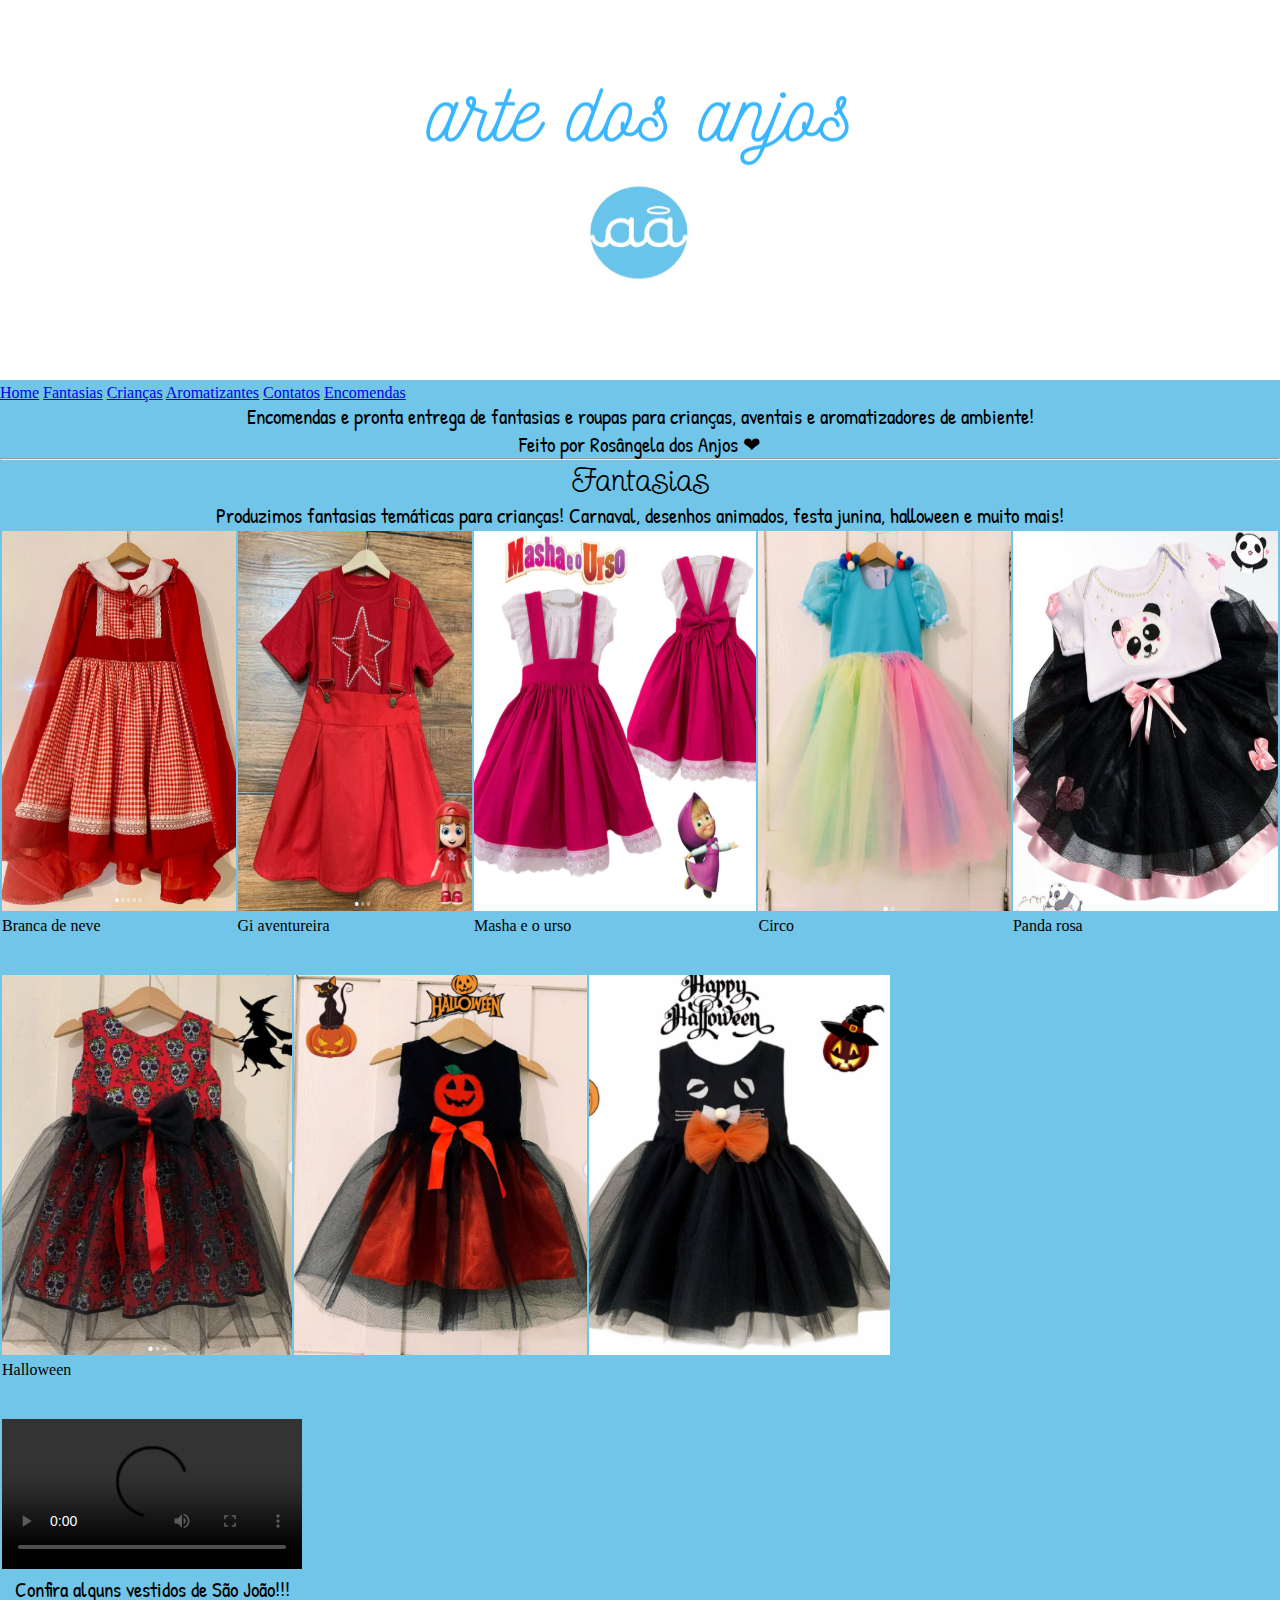
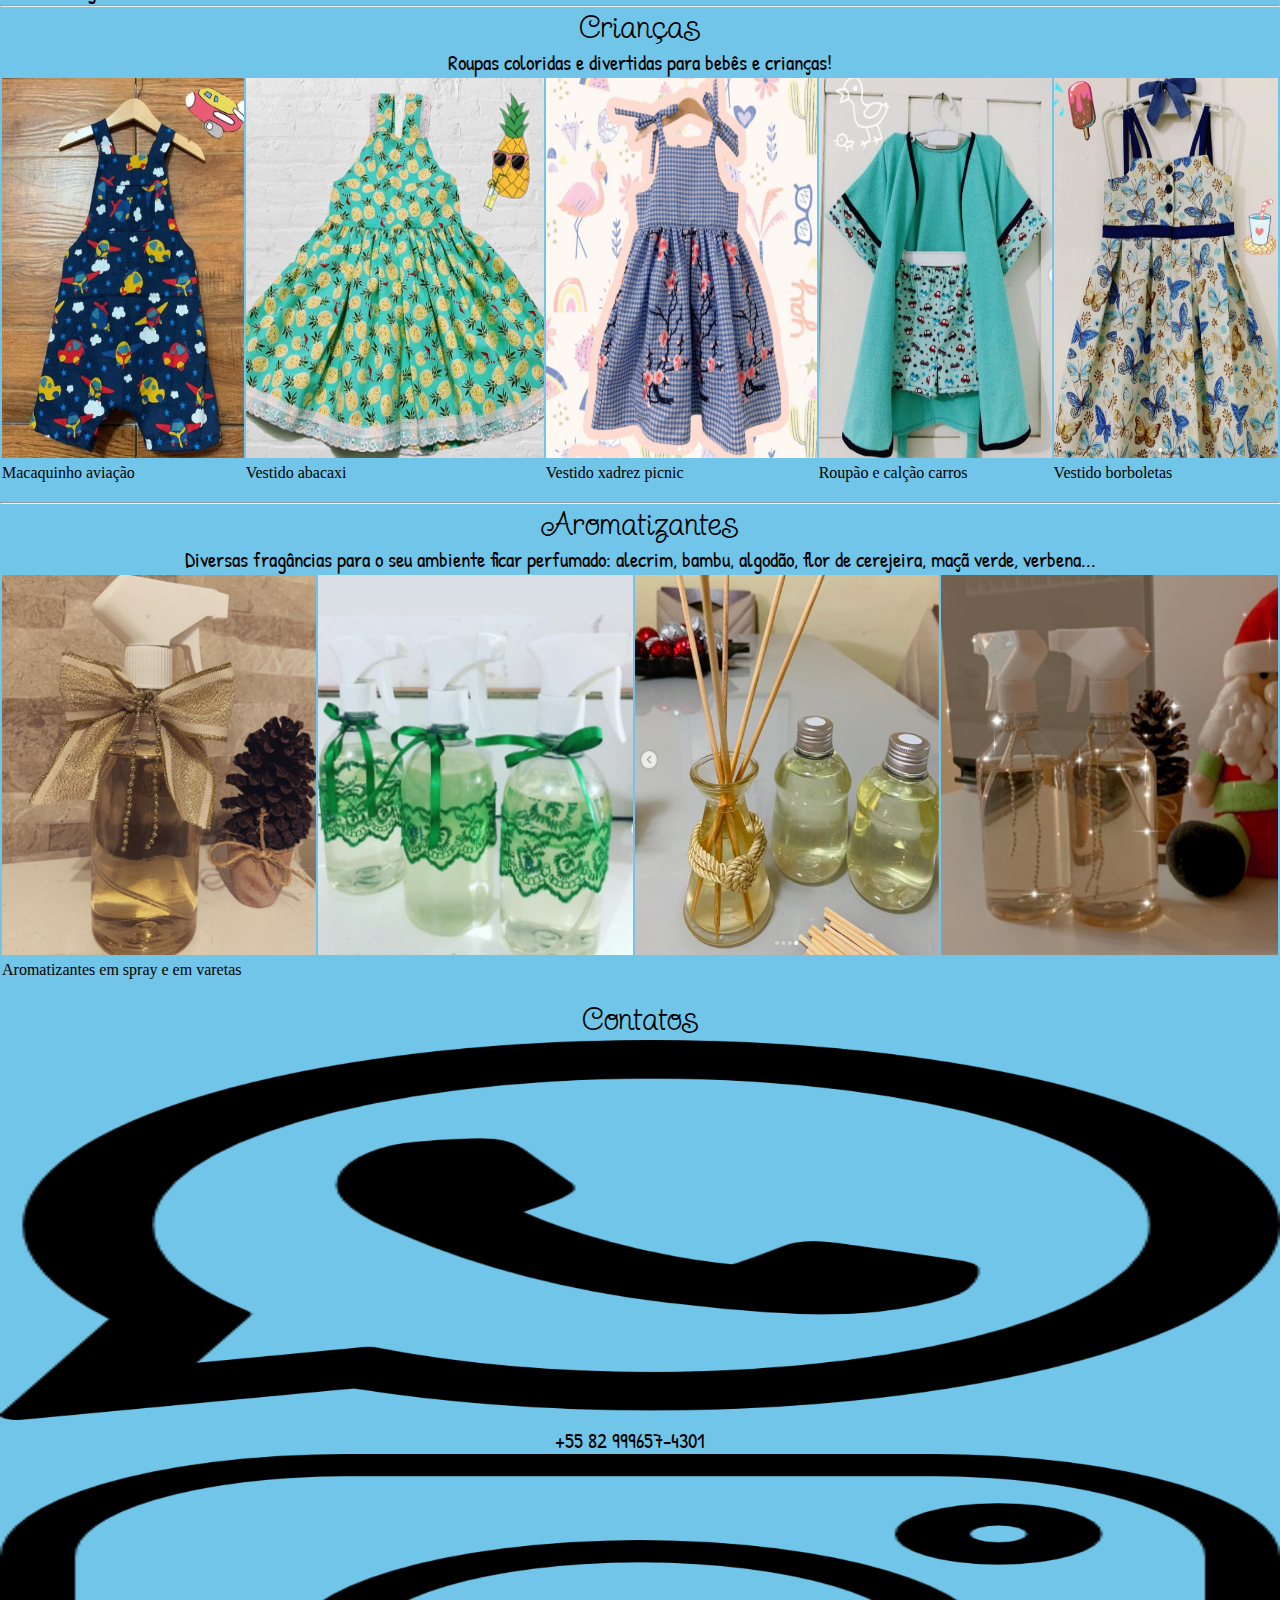
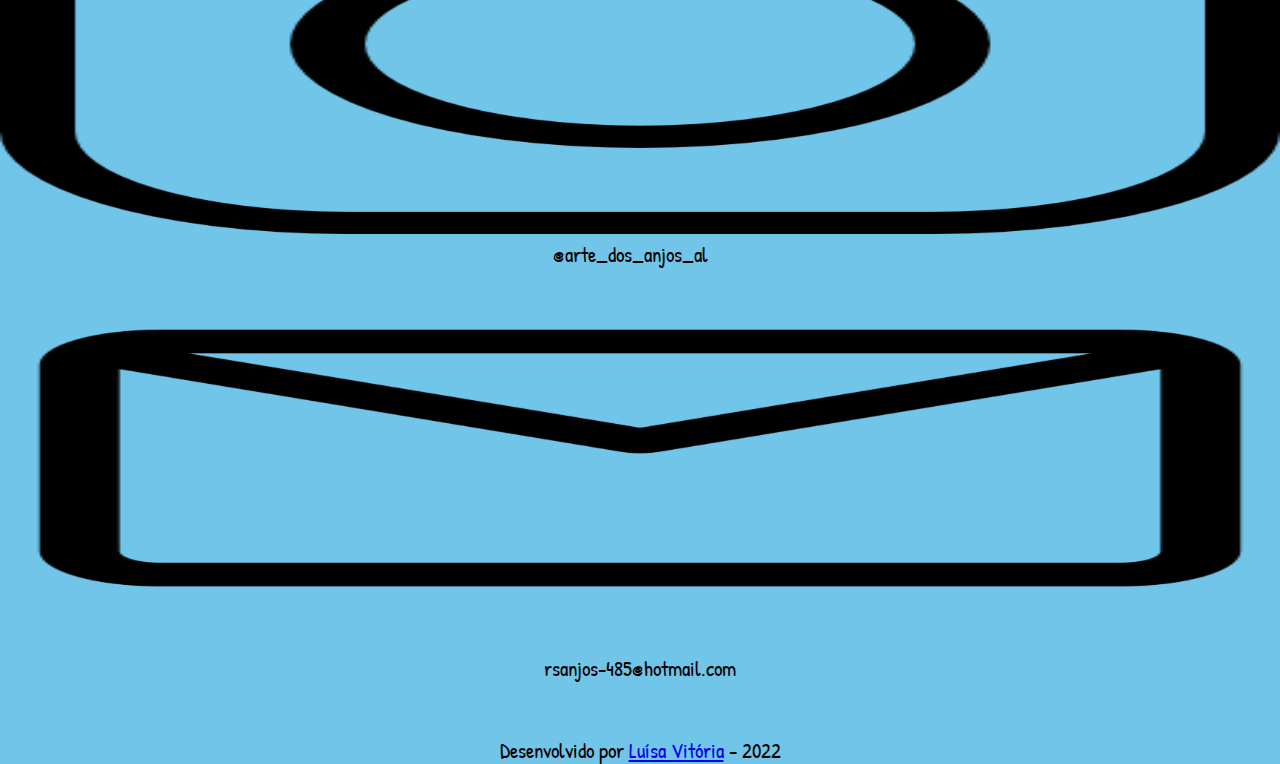
==== index.html @ 97319e4c "mudanças CSS" ====
<!DOCTYPE html>
<html lang="pt-br">
<head>
    <meta charset="UTF-8">
    <meta http-equiv="X-UA-Compatible" content="IE=edge">
    <meta name="viewport" content="width=device-width, initial-scale=1.0">
    <title>Arte dos Anjos</title>
    <meta name="author" content="Luísa Anjos" />
    <meta name="keywords" content="artesanato, encomenda, fantasias, roupas infantis, aromatizantes" />
    <meta name="description" content="Encomendas e pronta entrega de fantasias e roupas para crianças, aventais e aromatizadores de ambiente." />
    <link rel="stylesheet" type="text/css" href="estilo.css">
</head>

<body>
    <img src="imgs/banner.png" alt="Logo Arte dos Anjos">
   
    <a href="#">Home</a>
    <a href="#pag-fantasias">Fantasias</a>
    <a href="#pag-criancas">Crianças</a>
    <a href="#pag-aromatizantes">Aromatizantes</a>
    <a href="#pag-contatos">Contatos</a>
    <a href="encomendas.html">Encomendas</a>

    <p>Encomendas e pronta entrega de fantasias e roupas para crianças, aventais e aromatizadores de ambiente!</p>
    <p>Feito por Rosângela dos Anjos &#x2764; </p>
    <hr id="pag-fantasias"/>

    <h1>Fantasias</h1>
    <p>Produzimos fantasias temáticas para crianças! Carnaval, desenhos animados, festa junina, halloween e muito mais!</p>

    <!-- <ul type="circle">
            <li>Carnaval</li>
            <li>Desenhos animados</li>
            <li>Festa Junina</li>
            <li>Halloween</li>
            <li>Personagens</li>
    </ul> -->

    <table>
        <tr>
            <td> <img src="imgs/branca-neve.PNG" alt="Branca de neve"> </td>
            <td> <img src="imgs/fantasia2.PNG" alt="Gi aventureira"> </td>
            <td><img src="imgs/fantasia3.PNG" alt="Masha e o urso"></td>
            <td><img src="imgs/fantasia4.PNG" alt="Circo" ></td>
            <td><img src="imgs/fantasia6.PNG" alt="Panda rosa"></td>
        </tr>
        <tr>
            <td>Branca de neve</td>
            <td>Gi aventureira</td>
            <td>Masha e o urso</td>
            <td>Circo</td>
            <td>Panda rosa</td>
        </tr>   
    </table>
    <br/>
    <br>

    <table>
        <tr align="center">
            <td> <img src="imgs/fantasia7.PNG"  alt="Branca de neve"> </td>
            <td> <img src="imgs/fantasia8.PNG" alt="Gi aventureira"> </td>
            <td><img src="imgs/fantasia9.PNG" alt="Masha e o urso"></td>
        </tr>
        <tr>
            <td colspan="3">Halloween</td>
        </tr>   
    </table>
    <br>
    <br>


    <table align="center">
        <tr>
            <td><video src="imgs/WhatsApp Video 2022-01-28 at 15.23.17.mp4" controls loop preload="auto">Seu navegador não suporta vídeos.</video></td>
        </tr>
        <tr>
            <td><p>Confira alguns vestidos de São João!!!</p></td>
        </tr>
    </table>
    <hr id="pag-criancas"/>

    <h1>Crianças</h1>
    <p>Roupas coloridas e divertidas para bebês e crianças!</p>

    <table>
        <tr>
            <td> <img src="imgs/crianca1.PNG"  alt="aromatizantes"> </td>
            <td> <img src="imgs/crianca2.PNG" alt="aromatizante"> </td>
            <td><img src="imgs/crianca3.PNG" alt="aromatizante"></td>
            <td><img src="imgs/crianca4.PNG" alt="aromatizante"></td>
            <td><img src="imgs/crianca5.PNG" alt=""></td>
        </tr>
        <tr >
            <td>Macaquinho aviação</td>
            <td>Vestido abacaxi</td>
            <td>Vestido xadrez picnic</td>
            <td>Roupão e calção carros</td>
            <td>Vestido borboletas</td>
        </tr>   
    </table>
    <br>
    <hr id="pag-aromatizantes"/>

    <h1>Aromatizantes</h1>
    <p >Diversas fragâncias para o seu ambiente ficar perfumado: alecrim, bambu, algodão, flor de cerejeira, maçã verde, verbena...  </p>

    <table>
        <tr>
            <td> <img src="imgs/aromat1.PNG" alt="aromatizantes"> </td>
            <td> <img src="imgs/aromat3.PNG" alt="aromatizante"> </td>
            <td><img src="imgs/aromat4.PNG"alt="aromatizante"></td>
            <td><img src="imgs/aromat2.PNG" alt="aromatizante"></td>
        </tr>
        <tr>
            <td colspan="4">Aromatizantes em spray e em varetas</td>
        </tr>   
    </table>
    <br>
    

    <h1 id="pag-contatos">Contatos</h1>
    <p>
        <img src="imgs/whatsapp.png" width="35" alt="">
        +55 82 999657-4301 &nbsp; &nbsp;
        <a href="https://www.instagram.com/arte_dos_anjos_al" target="_blank"><img src="imgs/instagram.png" alt=""></a>
        @arte_dos_anjos_al &nbsp; &nbsp;

        <a href="mailto: rsanjos-485@hotmail.com">
            <img src="imgs/o-email.png"  alt=""> 
        </a>
        rsanjos-485@hotmail.com
        
       
    </p>
    <br>
    <br>
    <br>
    
    <p>Desenvolvido por <a href="https://www.instagram.com/luisavitoria" target="_blank">Luísa Vitória</a> - 2022</p>
    

</body>
</html>
---- estilo.css ----
@import url('https://fonts.googleapis.com/css2?family=Patrick+Hand&family=Twinkle+Star&display=swap');

*{margin:0; padding:0;}

body {
    background-color: #71C5E8 ;
}

img {
    width: 100%;
    height: 380px;
}

a{}

h1 {
    font: 2rem 'Twinkle Star', cursive;
    text-align: center;
}

p {
    font-family: 'Patrick Hand', cursive;
    font-size: 1.3rem;
    color: black;
    text-align: center;
    
}
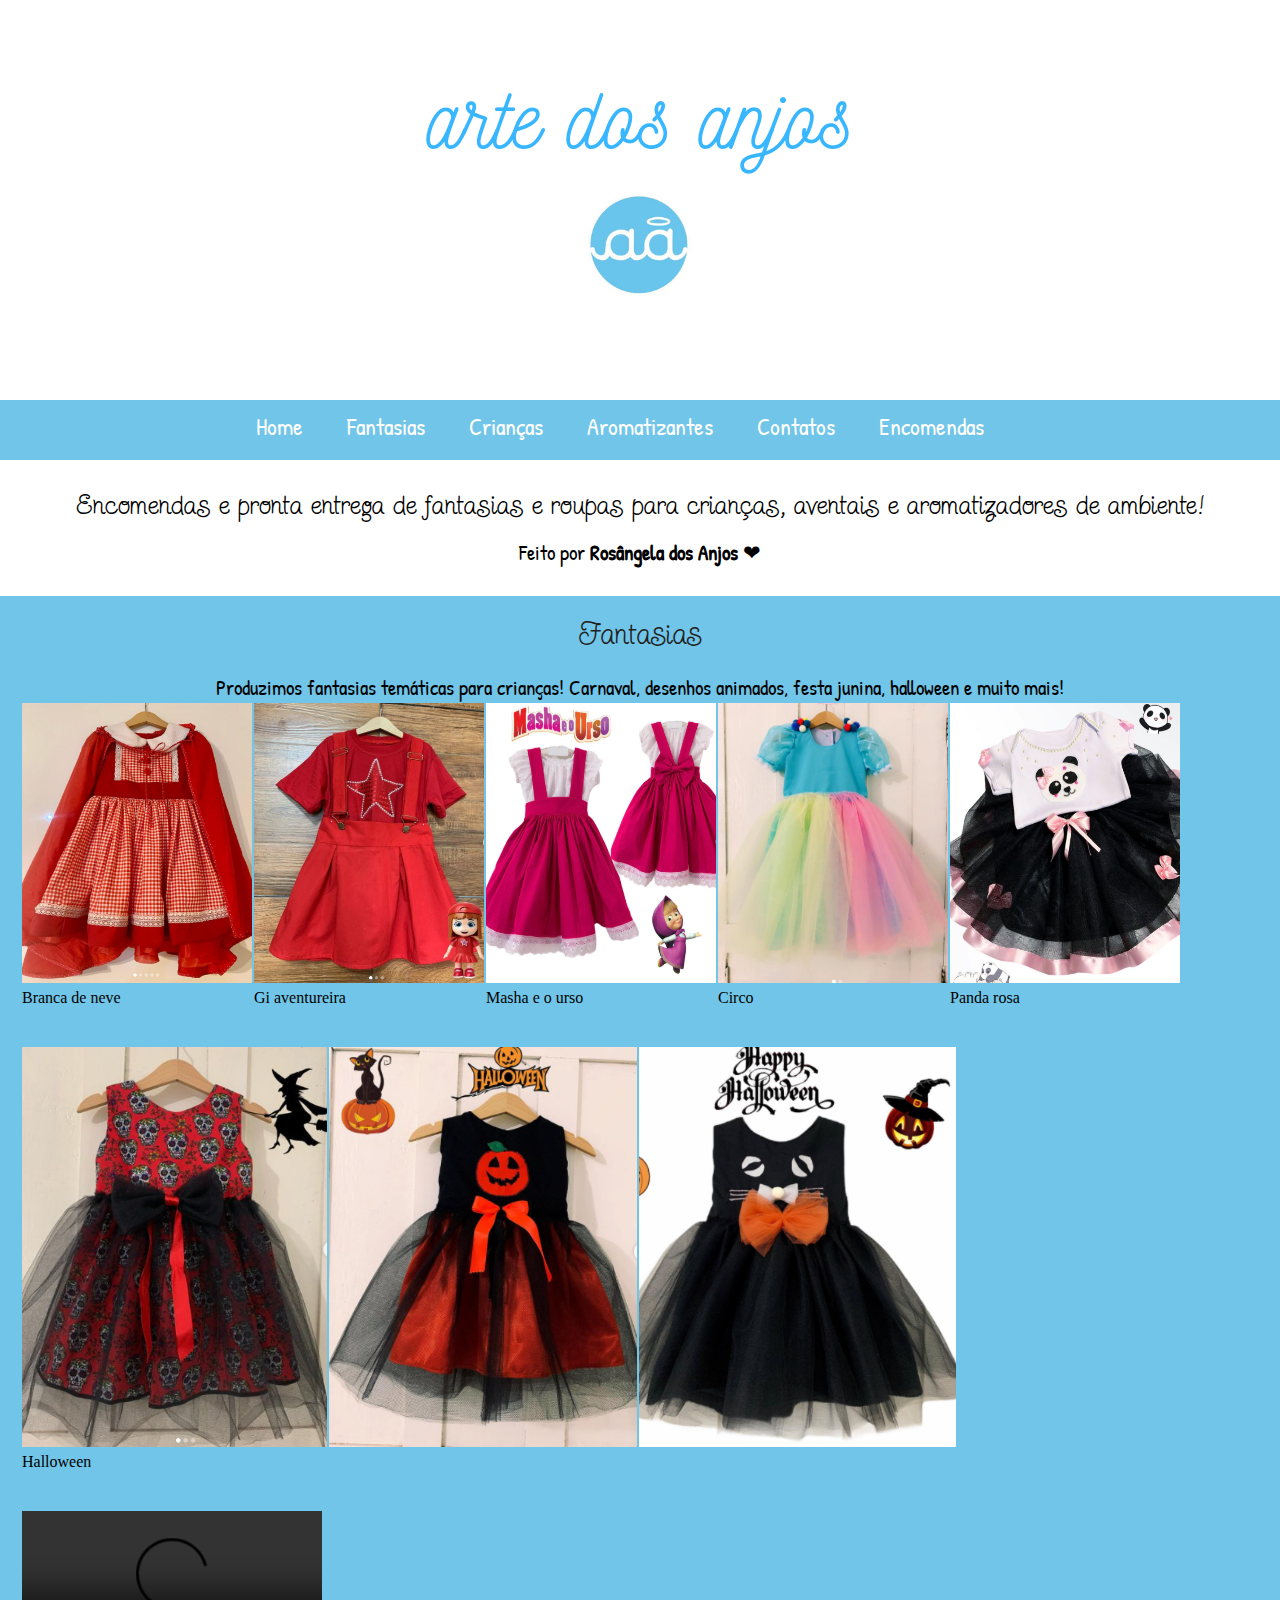
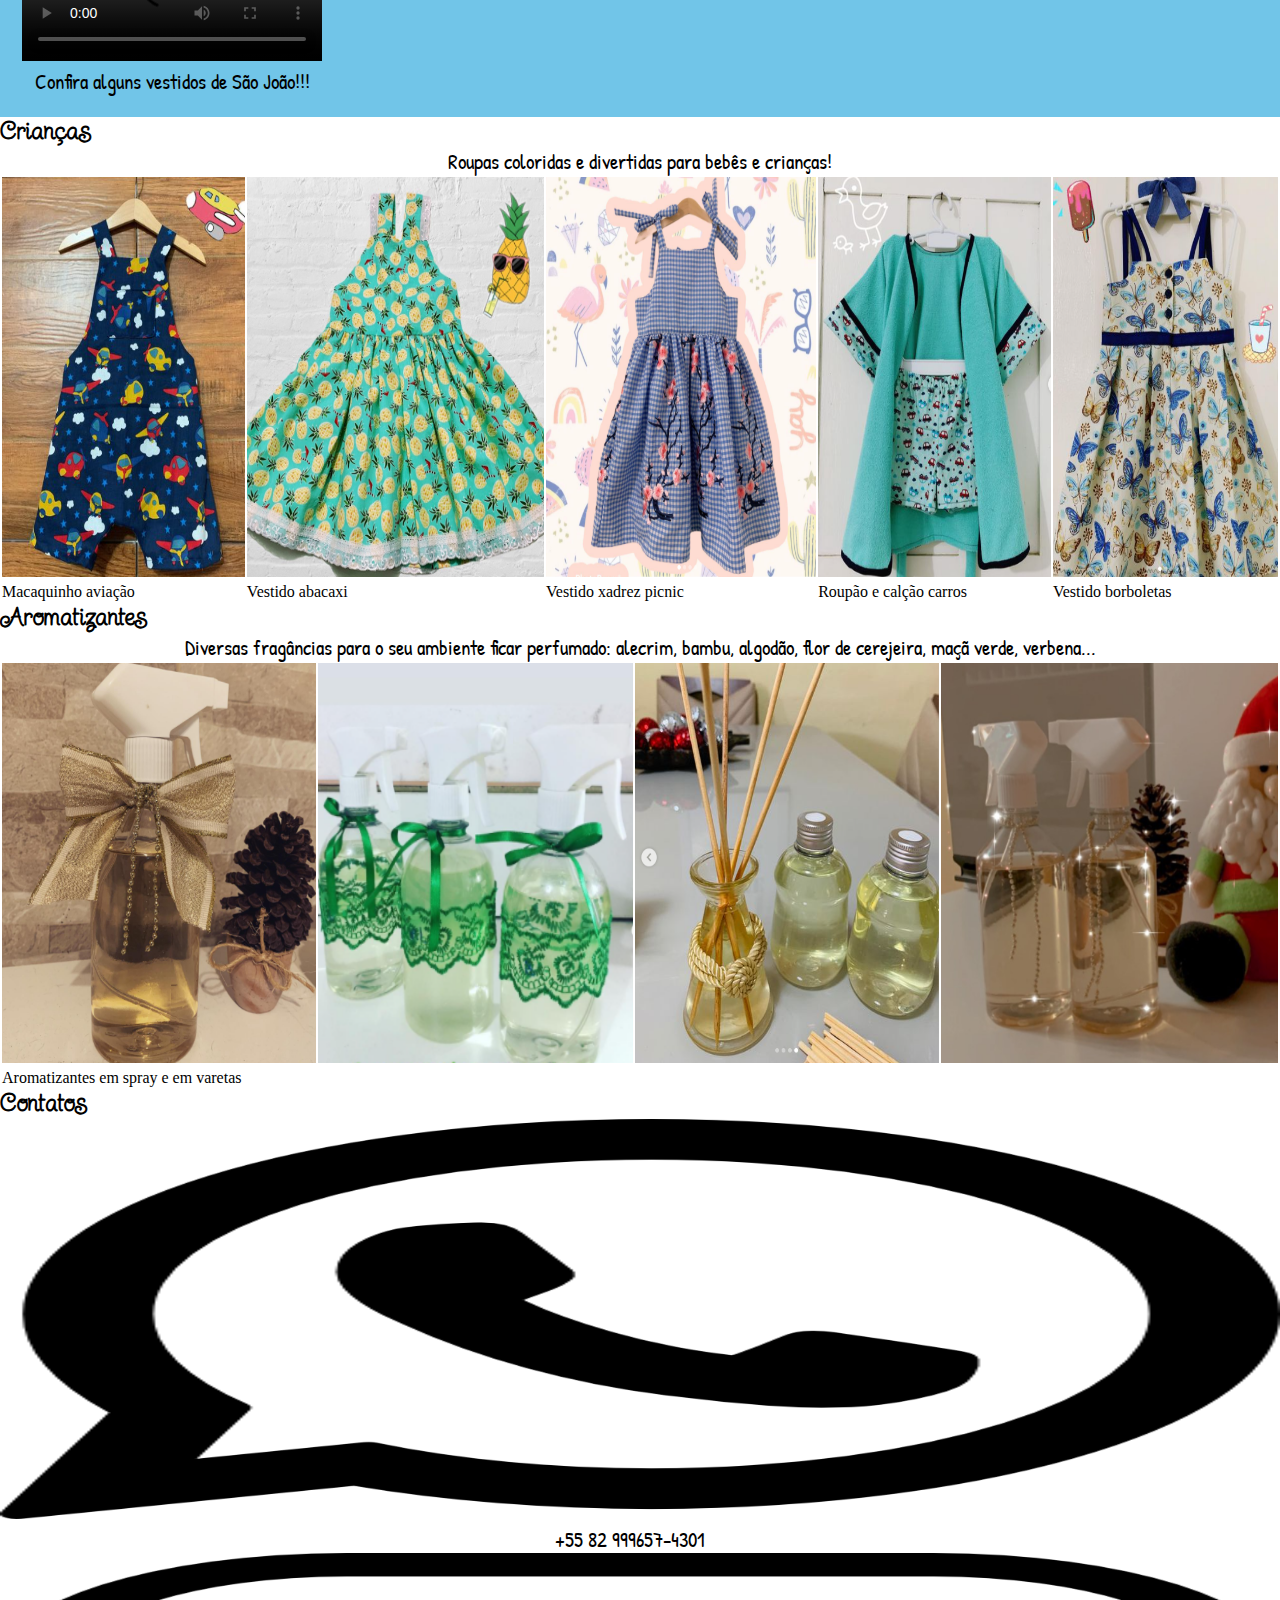
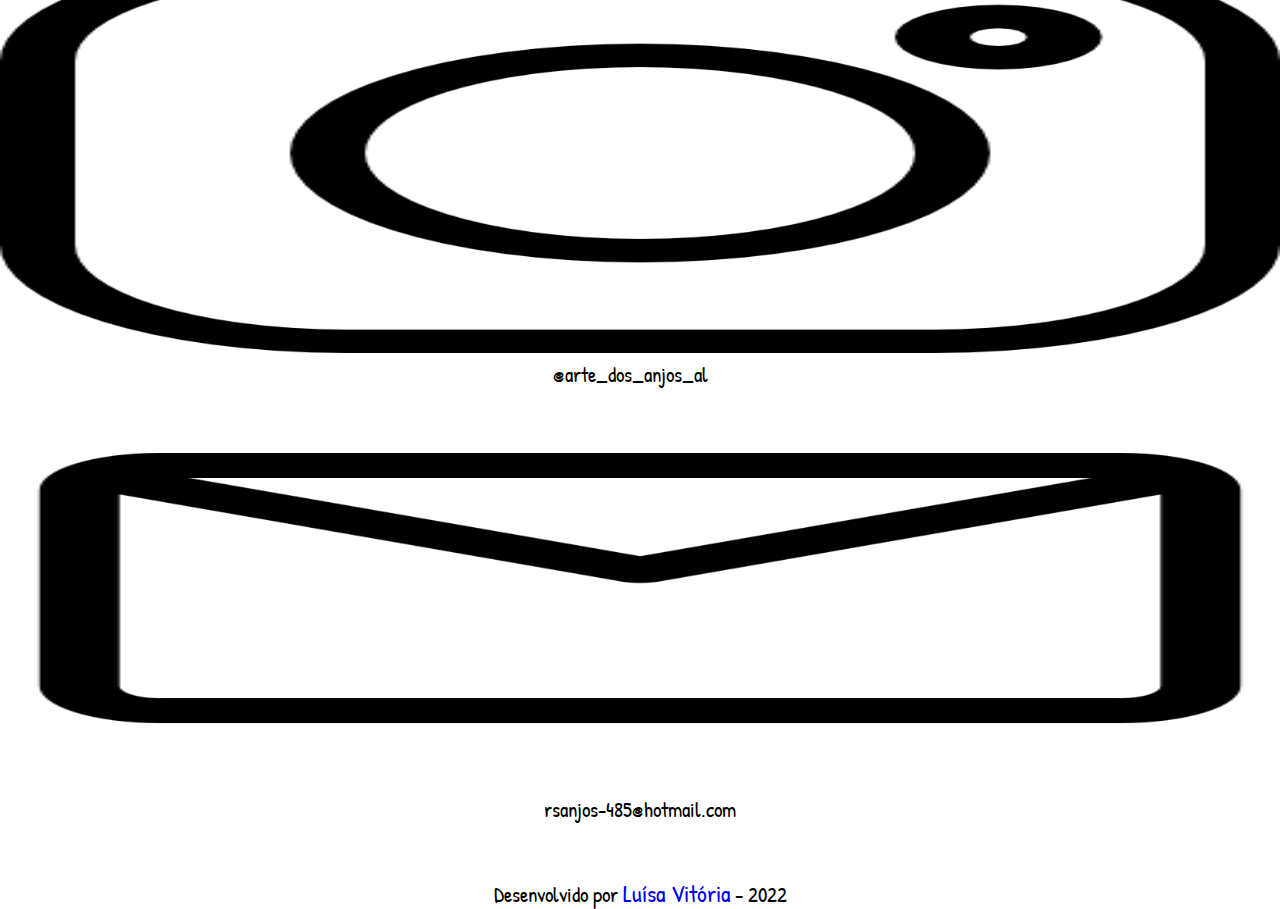
==== commit 5235597a: "atualizações" ====
--- a/index.html
+++ b/index.html
@@ -12,131 +12,141 @@
 </head>
 
 <body>
-    <img src="imgs/banner.png" alt="Logo Arte dos Anjos">
-   
-    <a href="#">Home</a>
-    <a href="#pag-fantasias">Fantasias</a>
-    <a href="#pag-criancas">Crianças</a>
-    <a href="#pag-aromatizantes">Aromatizantes</a>
-    <a href="#pag-contatos">Contatos</a>
-    <a href="encomendas.html">Encomendas</a>
+    <header>
+        <img src="imgs/banner.png" alt="Logo Arte dos Anjos">
+    </header>
 
-    <p>Encomendas e pronta entrega de fantasias e roupas para crianças, aventais e aromatizadores de ambiente!</p>
-    <p>Feito por Rosângela dos Anjos &#x2764; </p>
-    <hr id="pag-fantasias"/>
+    <nav>
+        <a class="a-menu" href="#">Home</a>
+        <a class="a-menu" href="#pag-fantasias">Fantasias</a>
+        <a class="a-menu" href="#pag-criancas">Crianças</a>
+        <a class="a-menu" href="#pag-aromatizantes">Aromatizantes</a>
+        <a class="a-menu" href="#pag-contatos">Contatos</a>
+        <a class="a-menu" href="encomendas.html">Encomendas</a>
+    </nav>
 
-    <h1>Fantasias</h1>
-    <p>Produzimos fantasias temáticas para crianças! Carnaval, desenhos animados, festa junina, halloween e muito mais!</p>
+    <article>
+        <h1>Encomendas e pronta entrega de fantasias e roupas para crianças, aventais e aromatizadores de ambiente!</h1>
+        <p>Feito por <span id="txt-negrito">Rosângela dos Anjos</span>  &#x2764; </p>
+    </article>
 
-    <!-- <ul type="circle">
-            <li>Carnaval</li>
-            <li>Desenhos animados</li>
-            <li>Festa Junina</li>
-            <li>Halloween</li>
-            <li>Personagens</li>
-    </ul> -->
+    <section id="pag-fantasias">
+        <h2>Fantasias</h2>
+        <p>Produzimos fantasias temáticas para crianças! Carnaval, desenhos animados, festa junina, halloween e muito mais!</p>
 
-    <table>
-        <tr>
-            <td> <img src="imgs/branca-neve.PNG" alt="Branca de neve"> </td>
-            <td> <img src="imgs/fantasia2.PNG" alt="Gi aventureira"> </td>
-            <td><img src="imgs/fantasia3.PNG" alt="Masha e o urso"></td>
-            <td><img src="imgs/fantasia4.PNG" alt="Circo" ></td>
-            <td><img src="imgs/fantasia6.PNG" alt="Panda rosa"></td>
-        </tr>
-        <tr>
-            <td>Branca de neve</td>
-            <td>Gi aventureira</td>
-            <td>Masha e o urso</td>
-            <td>Circo</td>
-            <td>Panda rosa</td>
-        </tr>   
-    </table>
-    <br/>
-    <br>
+        <!-- <ul id="lista">
+                <li>Carnaval</li>
+                <li>Desenhos animados</li>
+                <li>Festa Junina</li>
+                <li>Halloween</li>
+                <li>Personagens...</li>
+        </ul> -->
 
-    <table>
-        <tr align="center">
-            <td> <img src="imgs/fantasia7.PNG"  alt="Branca de neve"> </td>
-            <td> <img src="imgs/fantasia8.PNG" alt="Gi aventureira"> </td>
-            <td><img src="imgs/fantasia9.PNG" alt="Masha e o urso"></td>
-        </tr>
-        <tr>
-            <td colspan="3">Halloween</td>
-        </tr>   
-    </table>
-    <br>
-    <br>
+        <table>
+            <tr>
+                <td> <img class="img-fantasias" src="imgs/branca-neve.PNG" alt="Branca de neve"> </td>
+                <td> <img class="img-fantasias" src="imgs/fantasia2.PNG" alt="Gi aventureira"> </td>
+                <td><img class="img-fantasias" src="imgs/fantasia3.PNG" alt="Masha e o urso"></td>
+                <td><img class="img-fantasias" src="imgs/fantasia4.PNG" alt="Circo" ></td>
+                <td><img class="img-fantasias" src="imgs/fantasia6.PNG" alt="Panda rosa"></td>
+            </tr>
+            <tr>
+                <td>Branca de neve</td>
+                <td>Gi aventureira</td>
+                <td>Masha e o urso</td>
+                <td>Circo</td>
+                <td>Panda rosa</td>
+            </tr>   
+        </table>
+        <br/>
+        <br>
+
+        <table>
+            <tr align="center">
+                <td> <img src="imgs/fantasia7.PNG"  alt="Branca de neve"> </td>
+                <td> <img src="imgs/fantasia8.PNG" alt="Gi aventureira"> </td>
+                <td><img src="imgs/fantasia9.PNG" alt="Masha e o urso"></td>
+            </tr>
+            <tr>
+                <td colspan="3">Halloween</td>
+            </tr>   
+        </table>
+        <br>
+        <br>
 
 
-    <table align="center">
-        <tr>
-            <td><video src="imgs/WhatsApp Video 2022-01-28 at 15.23.17.mp4" controls loop preload="auto">Seu navegador não suporta vídeos.</video></td>
-        </tr>
-        <tr>
-            <td><p>Confira alguns vestidos de São João!!!</p></td>
-        </tr>
-    </table>
-    <hr id="pag-criancas"/>
+        <table align="center">
+            <tr>
+                <td><video src="imgs/WhatsApp Video 2022-01-28 at 15.23.17.mp4" controls loop preload="auto">Seu navegador não suporta vídeos.</video></td>
+            </tr>
+            <tr>
+                <td><p>Confira alguns vestidos de São João!!!</p></td>
+            </tr>
+        </table>
+    </section>
 
-    <h1>Crianças</h1>
-    <p>Roupas coloridas e divertidas para bebês e crianças!</p>
+    <section id="pag-criancas">
+        <h2>Crianças</h2>
+        <p>Roupas coloridas e divertidas para bebês e crianças!</p>
 
-    <table>
-        <tr>
-            <td> <img src="imgs/crianca1.PNG"  alt="aromatizantes"> </td>
-            <td> <img src="imgs/crianca2.PNG" alt="aromatizante"> </td>
-            <td><img src="imgs/crianca3.PNG" alt="aromatizante"></td>
-            <td><img src="imgs/crianca4.PNG" alt="aromatizante"></td>
-            <td><img src="imgs/crianca5.PNG" alt=""></td>
-        </tr>
-        <tr >
-            <td>Macaquinho aviação</td>
-            <td>Vestido abacaxi</td>
-            <td>Vestido xadrez picnic</td>
-            <td>Roupão e calção carros</td>
-            <td>Vestido borboletas</td>
-        </tr>   
-    </table>
-    <br>
-    <hr id="pag-aromatizantes"/>
+        <table>
+            <tr>
+                <td> <img src="imgs/crianca1.PNG"  alt="aromatizantes"> </td>
+                <td> <img src="imgs/crianca2.PNG" alt="aromatizante"> </td>
+                <td><img src="imgs/crianca3.PNG" alt="aromatizante"></td>
+                <td><img src="imgs/crianca4.PNG" alt="aromatizante"></td>
+                <td><img src="imgs/crianca5.PNG" alt=""></td>
+            </tr>
+            <tr >
+                <td>Macaquinho aviação</td>
+                <td>Vestido abacaxi</td>
+                <td>Vestido xadrez picnic</td>
+                <td>Roupão e calção carros</td>
+                <td>Vestido borboletas</td>
+            </tr>   
+        </table>
+    </section>
 
-    <h1>Aromatizantes</h1>
-    <p >Diversas fragâncias para o seu ambiente ficar perfumado: alecrim, bambu, algodão, flor de cerejeira, maçã verde, verbena...  </p>
+    <section id="pag-aromatizantes">
+        <h2>Aromatizantes</h2>
+        <p >Diversas fragâncias para o seu ambiente ficar perfumado: alecrim, bambu, algodão, flor de cerejeira, maçã verde, verbena...  </p>
 
-    <table>
-        <tr>
-            <td> <img src="imgs/aromat1.PNG" alt="aromatizantes"> </td>
-            <td> <img src="imgs/aromat3.PNG" alt="aromatizante"> </td>
-            <td><img src="imgs/aromat4.PNG"alt="aromatizante"></td>
-            <td><img src="imgs/aromat2.PNG" alt="aromatizante"></td>
-        </tr>
-        <tr>
-            <td colspan="4">Aromatizantes em spray e em varetas</td>
-        </tr>   
-    </table>
-    <br>
-    
-
-    <h1 id="pag-contatos">Contatos</h1>
-    <p>
-        <img src="imgs/whatsapp.png" width="35" alt="">
-        +55 82 999657-4301 &nbsp; &nbsp;
-        <a href="https://www.instagram.com/arte_dos_anjos_al" target="_blank"><img src="imgs/instagram.png" alt=""></a>
-        @arte_dos_anjos_al &nbsp; &nbsp;
-
-        <a href="mailto: rsanjos-485@hotmail.com">
-            <img src="imgs/o-email.png"  alt=""> 
-        </a>
-        rsanjos-485@hotmail.com
+        <table>
+            <tr>
+                <td> <img src="imgs/aromat1.PNG" alt="aromatizantes"> </td>
+                <td> <img src="imgs/aromat3.PNG" alt="aromatizante"> </td>
+                <td><img src="imgs/aromat4.PNG"alt="aromatizante"></td>
+                <td><img src="imgs/aromat2.PNG" alt="aromatizante"></td>
+            </tr>
+            <tr>
+                <td colspan="4">Aromatizantes em spray e em varetas</td>
+            </tr>   
+        </table>
+    </section>
+  
+    <section>
+        <h2 id="pag-contatos">Contatos</h2>
+        <p>
+            <img src="imgs/whatsapp.png" width="35" alt="">
+            +55 82 999657-4301 &nbsp; &nbsp;
+            <a href="https://www.instagram.com/arte_dos_anjos_al" target="_blank"><img src="imgs/instagram.png" alt=""></a>
+            @arte_dos_anjos_al &nbsp; &nbsp;
+            <a href="mailto: rsanjos-485@hotmail.com">
+                <img src="imgs/o-email.png"  alt=""> 
+            </a>
+            rsanjos-485@hotmail.com
+            
         
-       
-    </p>
+        </p>
+    </section>
     <br>
     <br>
     <br>
     
-    <p>Desenvolvido por <a href="https://www.instagram.com/luisavitoria" target="_blank">Luísa Vitória</a> - 2022</p>
+    <footer>
+        <p>Desenvolvido por <a href="https://www.instagram.com/luisavitoria" target="_blank">Luísa Vitória</a> - 2022</p>
+    </footer>
+    
     
 
 </body>
--- a/estilo.css
+++ b/estilo.css
@@ -3,19 +3,57 @@
 *{margin:0; padding:0;}
 
 body {
-    background-color: #71C5E8 ;
+    background-color: white;
 }
 
-img {
+header, img {
     width: 100%;
-    height: 380px;
+    height: 400px;
+    box-sizing: border-box;
 }
 
-a{}
+nav {
+    width: 100%;
+    height: 50px;
+    background-color: #71C5E8;
+    text-align: center;
+    padding-top: 10px;
+}
+
+a {
+    font-size: 1.5rem;
+    font-family: 'Patrick Hand', cursive;
+    text-decoration: none;
+}
+
+.a-menu {
+    margin-right: 40px;
+}
+
+.a-menu:link, .a-menu:visited {
+    color: #fff;
+}
+
+.a-menu:hover, .a-menu:active {
+    color: #757575;
+}
+
+/*a:link{} assim que é carregado */
+/*a:visited{} depois que ele foi visitado*/
+/*a:active{} quando ele está apertado*/
+/*a:hover{} quando passa o mouse sobre*/
+
+article {
+    width: 100%;
+    background-color: #fff;
+    padding: 30px;
+    box-sizing: border-box;
+}
 
 h1 {
-    font: 2rem 'Twinkle Star', cursive;
+    font: 1.6rem 'Twinkle Star', cursive;
     text-align: center;
+    margin-bottom: 15px;
 }
 
 p {
@@ -23,5 +61,52 @@
     font-size: 1.3rem;
     color: black;
     text-align: center;
-    
+    /*text-indent: 20px;  */
 }
+
+#txt-negrito {
+    font-weight: bold;
+}
+
+section {
+
+}
+
+#pag-fantasias {
+    background-color: #71C5E8;
+    padding: 20px
+}
+
+#pag-fantasias h2 {
+    font: 1.8rem 'Twinkle Star', cursive;
+    color: #212121;
+    text-align: center;
+    margin-bottom: 20px;;
+}
+
+#lista {
+    width: 300px;
+    margin: 0 auto;
+    list-style-type: square;
+    /*list-style-image: adiciona uma imagem ao marcador*/
+    padding:  20px 50px;
+}
+
+#lista li {
+    font: 1.2rem 'Patrick Hand', cursive;
+    color: black;
+    display: inline-;
+}
+
+h2 {
+    font: 1.5rem 'Twinkle Star', cursive;
+    font-weight: bold;
+}
+
+.img-fantasias {
+    width: 230px;
+    height: 280px;
+}
+
+
+
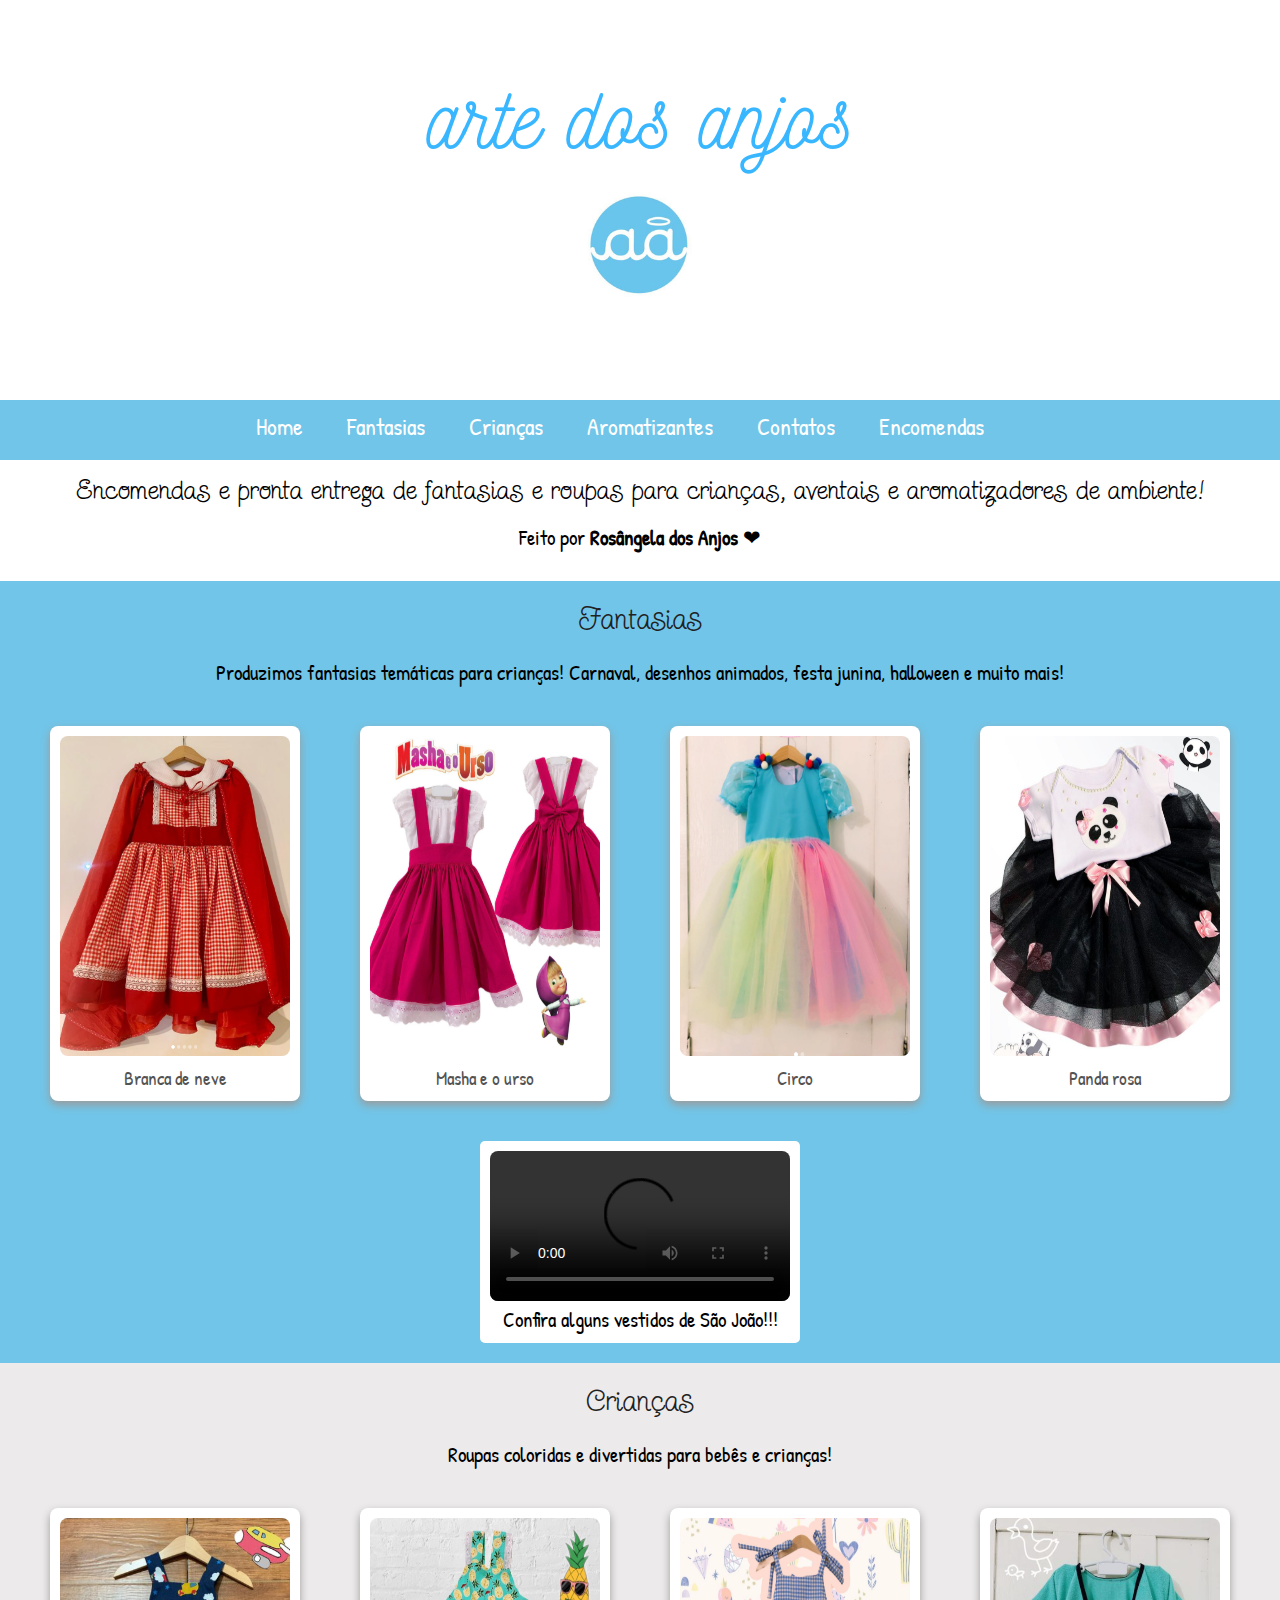
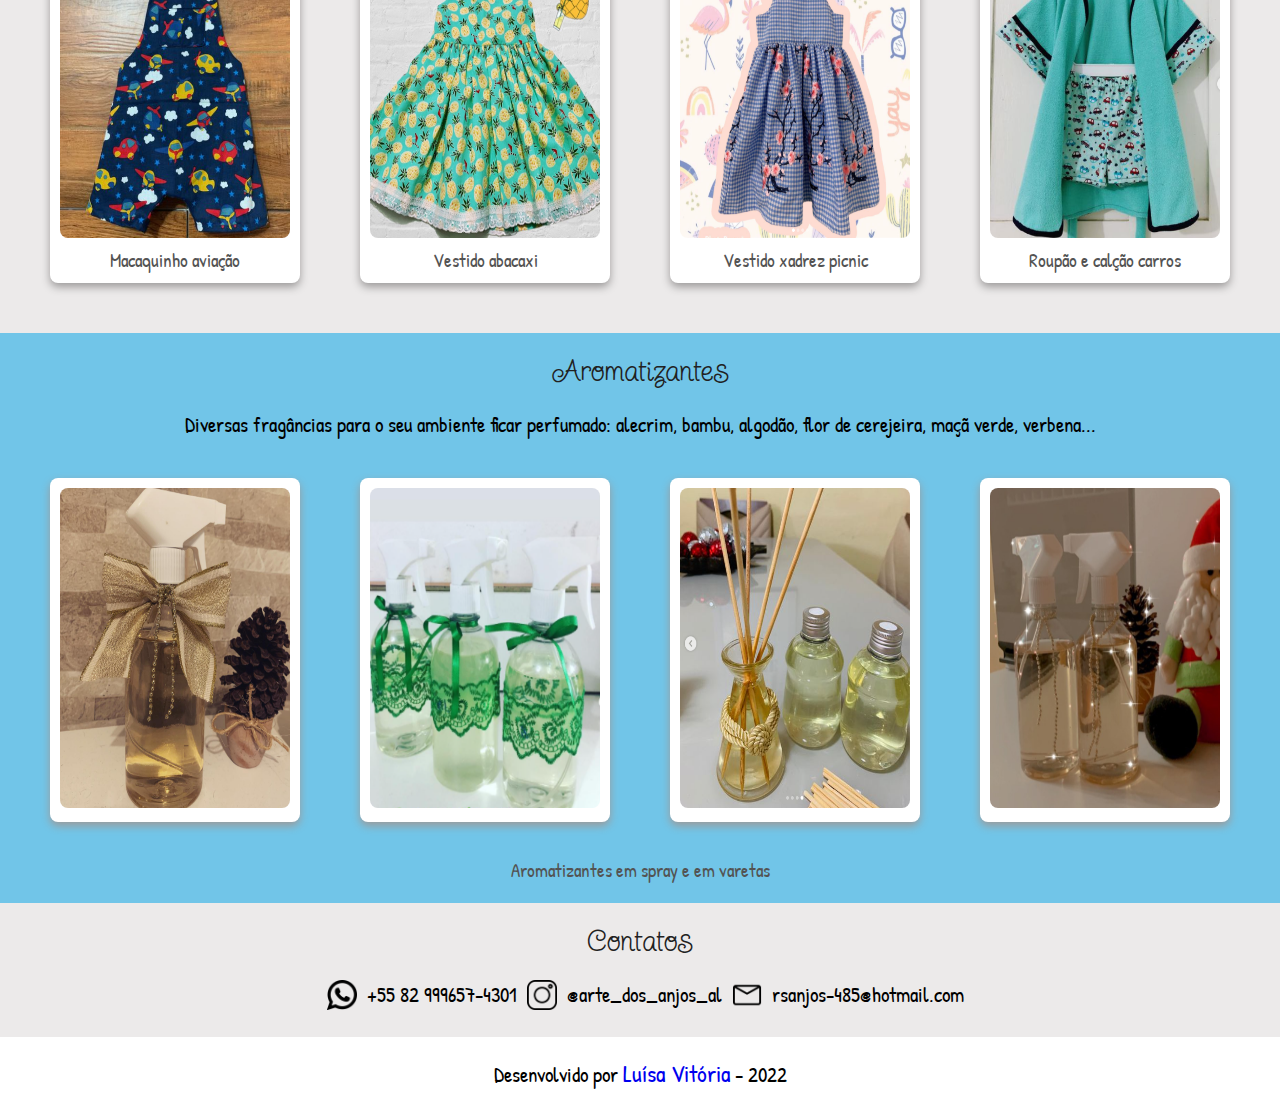
==== commit a34fd4ca: "finalização" ====
--- a/index.html
+++ b/index.html
@@ -41,113 +41,119 @@
                 <li>Halloween</li>
                 <li>Personagens...</li>
         </ul> -->
+        <div class="container">
+            <div class="card">
+                <img class="img-fantasias" src="imgs/branca-neve.PNG" alt="Branca de neve">
+                <div class='card-content'>
+                    <h3>Branca de neve</h3>
+                </div>
+            </div>
+            
+            <div class='card'>
+                <img class="img-fantasias" src="imgs/fantasia3.PNG" alt="Masha e o urso">
+                <div class="card-content">
+                    <h3>Masha e o urso</h3>
+                </div>
+            </div>
+            
+            <div class='card'>
+                <img class="img-fantasias" src="imgs/fantasia4.PNG" alt="Circo" >
+                <div class="card-content">
+                    <h3>Circo</h3>
+                </div>
+            </div>
 
-        <table>
-            <tr>
-                <td> <img class="img-fantasias" src="imgs/branca-neve.PNG" alt="Branca de neve"> </td>
-                <td> <img class="img-fantasias" src="imgs/fantasia2.PNG" alt="Gi aventureira"> </td>
-                <td><img class="img-fantasias" src="imgs/fantasia3.PNG" alt="Masha e o urso"></td>
-                <td><img class="img-fantasias" src="imgs/fantasia4.PNG" alt="Circo" ></td>
-                <td><img class="img-fantasias" src="imgs/fantasia6.PNG" alt="Panda rosa"></td>
-            </tr>
-            <tr>
-                <td>Branca de neve</td>
-                <td>Gi aventureira</td>
-                <td>Masha e o urso</td>
-                <td>Circo</td>
-                <td>Panda rosa</td>
-            </tr>   
-        </table>
-        <br/>
-        <br>
+            <div class='card'>
+                <img class="img-fantasias" src="imgs/fantasia6.PNG" alt="Panda rosa">
+                <div class="card-content">
+                    <h3>Panda rosa</h3>
+                </div>
+            </div> 
+        </div>
 
-        <table>
-            <tr align="center">
-                <td> <img src="imgs/fantasia7.PNG"  alt="Branca de neve"> </td>
-                <td> <img src="imgs/fantasia8.PNG" alt="Gi aventureira"> </td>
-                <td><img src="imgs/fantasia9.PNG" alt="Masha e o urso"></td>
-            </tr>
-            <tr>
-                <td colspan="3">Halloween</td>
-            </tr>   
-        </table>
-        <br>
-        <br>
-
-
-        <table align="center">
-            <tr>
-                <td><video src="imgs/WhatsApp Video 2022-01-28 at 15.23.17.mp4" controls loop preload="auto">Seu navegador não suporta vídeos.</video></td>
-            </tr>
-            <tr>
-                <td><p>Confira alguns vestidos de São João!!!</p></td>
-            </tr>
-        </table>
+        <div class='container'>
+            <div class='video'> 
+                <video src="imgs/WhatsApp Video 2022-01-28 at 15.23.17.mp4" controls loop preload="auto">Seu navegador não suporta vídeos.</video>
+                <div>
+                    <p>Confira alguns vestidos de São João!!!</p>
+                </div>
+        </div>
+        </div>
     </section>
 
     <section id="pag-criancas">
         <h2>Crianças</h2>
         <p>Roupas coloridas e divertidas para bebês e crianças!</p>
 
-        <table>
-            <tr>
-                <td> <img src="imgs/crianca1.PNG"  alt="aromatizantes"> </td>
-                <td> <img src="imgs/crianca2.PNG" alt="aromatizante"> </td>
-                <td><img src="imgs/crianca3.PNG" alt="aromatizante"></td>
-                <td><img src="imgs/crianca4.PNG" alt="aromatizante"></td>
-                <td><img src="imgs/crianca5.PNG" alt=""></td>
-            </tr>
-            <tr >
-                <td>Macaquinho aviação</td>
-                <td>Vestido abacaxi</td>
-                <td>Vestido xadrez picnic</td>
-                <td>Roupão e calção carros</td>
-                <td>Vestido borboletas</td>
-            </tr>   
-        </table>
+        <div class='container' >
+            <div class="card">
+                <img class="img-crianca" src="imgs/crianca1.PNG"  alt="aromatizantes">
+                <div>
+                    <h3>Macaquinho aviação</h3> 
+                </div>
+            </div>
+
+            <div class="card">
+                <img class="img-crianca" src="imgs/crianca2.PNG" alt="aromatizante"> 
+                <div>
+                    <h3>Vestido abacaxi</h3> 
+                </div>
+            </div>
+
+            <div class="card">
+                <img class="img-crianca" src="imgs/crianca3.PNG" alt="aromatizante">
+                <div>
+                    <h3>Vestido xadrez picnic</h3> 
+                </div>
+            </div>
+
+            <div class="card">
+                <img class="img-crianca" src="imgs/crianca4.PNG" alt="aromatizante"></td>
+                <div>
+                    <h3>Roupão e calção carros</h3> 
+                </div>
+            </div>
+        </div>
     </section>
 
     <section id="pag-aromatizantes">
         <h2>Aromatizantes</h2>
         <p >Diversas fragâncias para o seu ambiente ficar perfumado: alecrim, bambu, algodão, flor de cerejeira, maçã verde, verbena...  </p>
 
-        <table>
-            <tr>
-                <td> <img src="imgs/aromat1.PNG" alt="aromatizantes"> </td>
-                <td> <img src="imgs/aromat3.PNG" alt="aromatizante"> </td>
-                <td><img src="imgs/aromat4.PNG"alt="aromatizante"></td>
-                <td><img src="imgs/aromat2.PNG" alt="aromatizante"></td>
-            </tr>
-            <tr>
-                <td colspan="4">Aromatizantes em spray e em varetas</td>
-            </tr>   
-        </table>
+        <div class='container'>
+            <div class='card'>
+                <img class='img-aromat' src="imgs/aromat1.PNG" alt="aromatizantes">
+            </div>
+            
+            <div class='card'>
+                <img class='img-aromat' src="imgs/aromat3.PNG" alt="aromatizante">
+            </div>
+
+            <div class='card'>
+                <img class='img-aromat' src="imgs/aromat4.PNG"alt="aromatizante">
+            </div>
+
+            <div class='card'>
+                <img class='img-aromat' src="imgs/aromat2.PNG" alt="aromatizante">
+            </div>
+        </div>
+        <h3>Aromatizantes em spray e em varetas</h3>
     </section>
   
-    <section>
-        <h2 id="pag-contatos">Contatos</h2>
-        <p>
-            <img src="imgs/whatsapp.png" width="35" alt="">
-            +55 82 999657-4301 &nbsp; &nbsp;
-            <a href="https://www.instagram.com/arte_dos_anjos_al" target="_blank"><img src="imgs/instagram.png" alt=""></a>
-            @arte_dos_anjos_al &nbsp; &nbsp;
-            <a href="mailto: rsanjos-485@hotmail.com">
-                <img src="imgs/o-email.png"  alt=""> 
-            </a>
-            rsanjos-485@hotmail.com
-            
-        
-        </p>
+    <section id="pag-contatos">
+        <h2>Contatos</h2>
+        <div class='container-contatos'>
+            <img class='icone' src="imgs/whatsapp.png"  alt=""><p>+55 82 999657-4301 </p>
+
+            <a href="https://www.instagram.com/arte_dos_anjos_al" target="_blank"><img class='icone' src="imgs/instagram.png" alt=""></a><p>@arte_dos_anjos_al </p>
+
+            <a href="mailto: rsanjos-485@hotmail.com"><img class='icone' src="imgs/o-email.png"  alt=""></a><p>rsanjos-485@hotmail.com</p>
+        </div> 
     </section>
-    <br>
-    <br>
-    <br>
-    
+
     <footer>
         <p>Desenvolvido por <a href="https://www.instagram.com/luisavitoria" target="_blank">Luísa Vitória</a> - 2022</p>
     </footer>
-    
-    
 
 </body>
 </html>--- a/estilo.css
+++ b/estilo.css
@@ -46,14 +46,14 @@
 article {
     width: 100%;
     background-color: #fff;
-    padding: 30px;
+    padding: 0px 30px 30px 30px;
     box-sizing: border-box;
 }
 
 h1 {
     font: 1.6rem 'Twinkle Star', cursive;
     text-align: center;
-    margin-bottom: 15px;
+    padding: 15px;
 }
 
 p {
@@ -69,15 +69,14 @@
 }
 
 section {
-
+    padding: 20px;
 }
 
 #pag-fantasias {
     background-color: #71C5E8;
-    padding: 20px
-}
-
-#pag-fantasias h2 {
+}
+
+h2 {
     font: 1.8rem 'Twinkle Star', cursive;
     color: #212121;
     text-align: center;
@@ -98,15 +97,153 @@
     display: inline-;
 }
 
-h2 {
-    font: 1.5rem 'Twinkle Star', cursive;
-    font-weight: bold;
+.container {
+    display: flex;
+    margin-top: 10px;
+    justify-content: center;
+}
+
+.card {
+   width: 300px;
+    margin: 30px;
+    border-radius: 8px;
+    background-color: #fff;
+    padding: 10px;
+    box-shadow: 0px 4px 8px rgb(156, 154, 154);
+    transition: 0.5s
+}
+
+.card:hover {
+    box-shadow: 0 8px 16px rgb(156, 154, 154)
+}
+
+.video {
+    width: 300px;
+    justify-content: center;
+    border-radius: 5px;
+    background-color: #fff;
+    padding: 10px;
+}
+
+video {
+    width: 300px;
+    border-radius: 8px;
 }
 
 .img-fantasias {
-    width: 230px;
-    height: 280px;
-}
-
-
-
+    height: 320px;
+    border-radius: 8px;
+}
+
+h3 {
+    font: 1.2rem 'Patrick Hand', cursive;
+    color: #535353;
+    text-align: center;
+    margin-top: 5px;
+}
+
+#pag-criancas {
+    background-color: rgb(236, 234, 234);
+}
+
+.img-crianca {
+    height: 320px;
+    border-radius: 8px;
+}
+
+#pag-aromatizantes {
+    background-color:  #71C5E8;
+}
+
+.img-aromat {
+    height: 320px;
+    border-radius: 8px;
+}
+
+#pag-contatos {
+    background-color: rgb(236, 234, 234);
+}
+
+
+.container-contatos {
+    display: flex;
+    justify-content: center;
+    align-content: center;
+}
+
+.icone {
+    width: 30px;
+    height: 30px;
+    margin-right: 10px;
+    margin-left: 10px;
+}
+
+footer {
+    background-color: #fff;
+    padding: 20px;
+}
+
+/* página encomendas*/
+.pag-encomendas {
+
+}
+
+form {
+    width: 400px;
+    margin: 0 auto;
+}
+
+input, select, textarea {
+    width: 100%;
+    height: 30px;
+    margin-bottom: 10px;
+    padding-left: 5px;
+    box-sizing: border-box;
+    border: 1px solid #c4c4c4;
+}
+
+label, fieldset, select {
+    font-family: 'Patrick Hand', cursive;
+    font-size: 1.3rem;
+    color: black;
+}
+
+fieldset {
+    border: 1px solid #c4c4c4;
+    margin-bottom: 10px;
+}
+
+#data-hora-quant {
+    display: flex;
+    margin: 0 auto;
+}
+
+.dth {
+    margin-right: 10px;
+    align-content: center;
+}
+
+input[type='radio'], input[type='checkbox'] {
+    width: 15px;
+    height: 15px;
+    margin-left: 20px;
+}
+
+textarea {
+    height: 80px;
+}
+
+#botao-form {
+    display: flex;
+}
+
+input[type='submit'], input[type='reset'] {
+    margin: 10px;
+    background-color: #71C5E8;
+    border: 0;
+    border-radius: 5px;
+}
+
+input[type='reset'] {
+    background-color: rgb(236, 118, 118);
+}